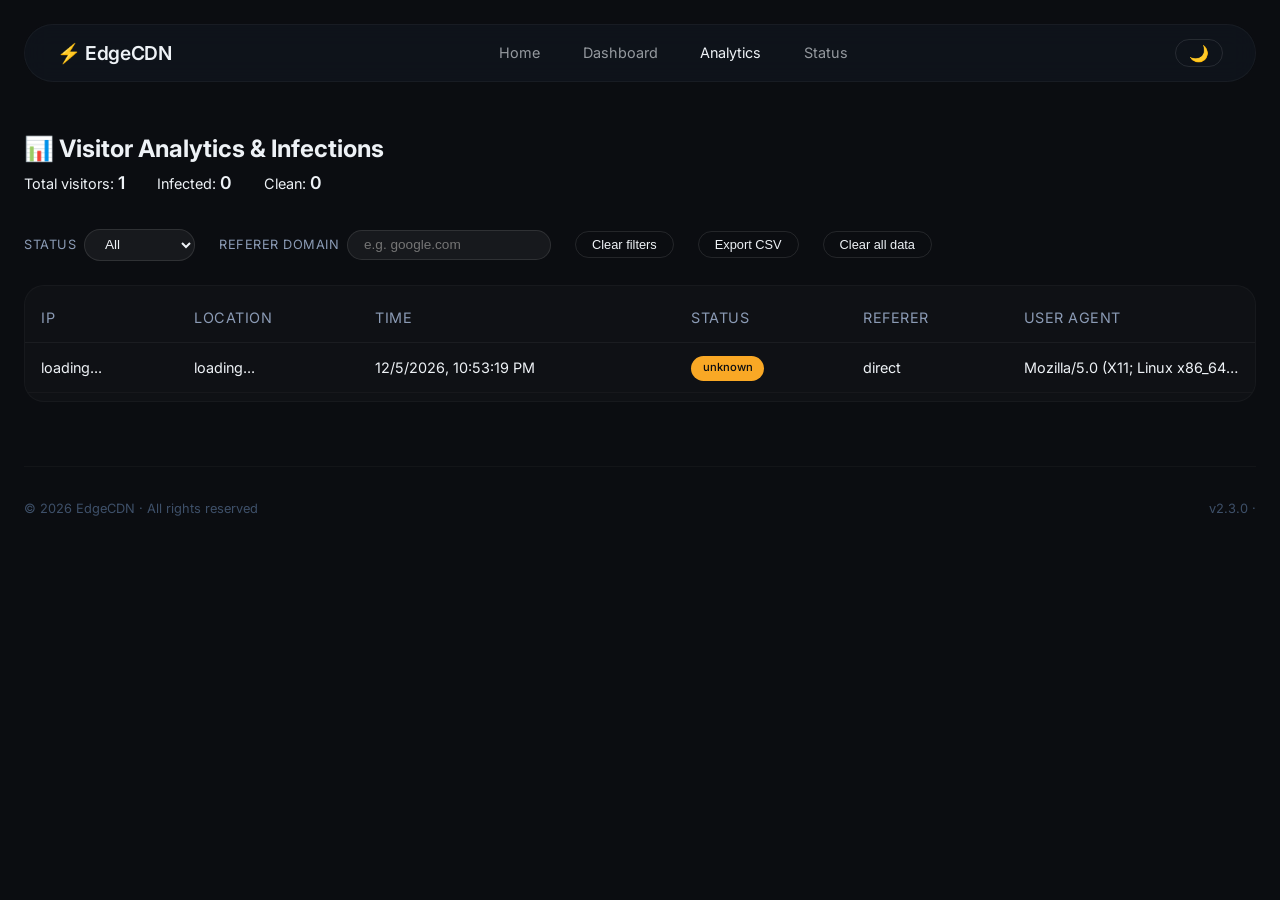
==== analytics.html @ 11b2fbdb "Add files via upload" ====
<!DOCTYPE html>
<html lang="en">
<head>
    <meta charset="UTF-8" />
    <meta name="viewport" content="width=device-width, initial-scale=1.0"/>
    <title>Analytics · EdgeCDN</title>
    <link rel="stylesheet" href="style.css" />
    <link rel="preconnect" href="https://fonts.googleapis.com" />
    <link rel="preconnect" href="https://fonts.gstatic.com" crossorigin />
    <link href="https://fonts.googleapis.com/css2?family=Inter:opsz@14..32&display=swap" rel="stylesheet" />
    <style>
        /* Дополнительные стили для аналитики */
        .analytics-controls {
            display: flex;
            flex-wrap: wrap;
            gap: 1.5rem;
            align-items: center;
            margin: 2rem 0 1.5rem;
        }
        .filter-group {
            display: flex;
            align-items: center;
            gap: 0.5rem;
        }
        .filter-group label {
            font-size: 0.8rem;
            color: #8b9bb5;
            text-transform: uppercase;
            letter-spacing: 0.5px;
        }
        .filter-group select, .filter-group input {
            background: rgba(255,255,255,0.05);
            border: 1px solid rgba(255,255,255,0.1);
            border-radius: 30px;
            padding: 0.4rem 1rem;
            color: #eef2f6;
            font-size: 0.85rem;
            outline: none;
        }
        body.light .filter-group select,
        body.light .filter-group input {
            background: rgba(0,0,0,0.05);
            border-color: rgba(0,0,0,0.1);
            color: #1a2330;
        }
        .table-wrapper {
            overflow-x: auto;
            border-radius: 20px;
            background: rgba(255,255,255,0.02);
            border: 1px solid rgba(255,255,255,0.03);
            padding: 0.5rem 0;
        }
        body.light .table-wrapper {
            background: rgba(0,0,0,0.02);
            border-color: rgba(0,0,0,0.05);
        }
        table {
            width: 100%;
            border-collapse: collapse;
            font-size: 0.9rem;
        }
        th {
            text-align: left;
            padding: 0.8rem 1rem;
            color: #8b9bb5;
            font-weight: 400;
            text-transform: uppercase;
            letter-spacing: 0.5px;
            border-bottom: 1px solid rgba(255,255,255,0.05);
        }
        body.light th {
            border-bottom-color: rgba(0,0,0,0.05);
        }
        td {
            padding: 0.7rem 1rem;
            border-bottom: 1px solid rgba(255,255,255,0.03);
        }
        body.light td {
            border-bottom-color: rgba(0,0,0,0.03);
        }
        .status-badge {
            display: inline-block;
            padding: 0.2rem 0.7rem;
            border-radius: 30px;
            font-size: 0.7rem;
            font-weight: 500;
        }
        .status-infected {
            background: #ff6b6b;
            color: #fff;
        }
        .status-clean {
            background: #4ecdc4;
            color: #0b0d11;
        }
        .status-unknown {
            background: #f9a825;
            color: #0b0d11;
        }
        .empty-message {
            text-align: center;
            padding: 3rem 0;
            color: #5b6f8c;
        }
        .btn-small {
            background: none;
            border: 1px solid rgba(255,255,255,0.1);
            border-radius: 30px;
            padding: 0.3rem 1rem;
            color: inherit;
            font-size: 0.8rem;
            cursor: pointer;
            transition: 0.2s;
        }
        .btn-small:hover {
            background: rgba(255,255,255,0.05);
        }
        body.light .btn-small {
            border-color: rgba(0,0,0,0.1);
        }
        body.light .btn-small:hover {
            background: rgba(0,0,0,0.05);
        }
        .stats-summary {
            display: flex;
            gap: 2rem;
            flex-wrap: wrap;
            margin-bottom: 1rem;
        }
        .stats-summary span {
            font-size: 0.9rem;
        }
        .stats-summary strong {
            font-weight: 600;
            font-size: 1.1rem;
        }
    </style>
</head>
<body>
    <header>
        <div class="logo">⚡ EdgeCDN</div>
        <nav>
            <a href="index.html">Home</a>
            <a href="dashboard.html">Dashboard</a>
            <a href="analytics.html" class="active">Analytics</a>
            <a href="#">Status</a>
        </nav>
        <button id="theme-toggle" aria-label="Toggle theme">🌙</button>
    </header>

    <main>
        <h2>📊 Visitor Analytics & Infections</h2>

        <div class="stats-summary" id="statsSummary">
            <span>Total visitors: <strong id="totalVisitors">0</strong></span>
            <span>Infected: <strong id="infectedCount">0</strong></span>
            <span>Clean: <strong id="cleanCount">0</strong></span>
        </div>

        <div class="analytics-controls">
            <div class="filter-group">
                <label for="statusFilter">Status</label>
                <select id="statusFilter">
                    <option value="all">All</option>
                    <option value="infected">Infected</option>
                    <option value="clean">Clean</option>
                    <option value="unknown">Unknown</option>
                </select>
            </div>
            <div class="filter-group">
                <label for="refererFilter">Referer domain</label>
                <input type="text" id="refererFilter" placeholder="e.g. google.com" />
            </div>
            <button class="btn-small" id="clearFilters">Clear filters</button>
            <button class="btn-small" id="exportData">Export CSV</button>
            <button class="btn-small" id="clearData">Clear all data</button>
        </div>

        <div class="table-wrapper">
            <table>
                <thead>
                    <tr>
                        <th>IP</th>
                        <th>Location</th>
                        <th>Time</th>
                        <th>Status</th>
                        <th>Referer</th>
                        <th>User Agent</th>
                    </tr>
                </thead>
                <tbody id="visitorTableBody">
                    <tr><td colspan="6" class="empty-message">No data yet.</td></tr>
                </tbody>
            </table>
        </div>
    </main>

    <footer>
        <span>© 2026 EdgeCDN · All rights reserved</span>
        <span>v2.3.0 · <span id="live-time"></span></span>
    </footer>

    <script src="script.js"></script>
    <script>
        (function() {
            // Ключ для хранения данных в localStorage
            const STORAGE_KEY = 'edgecdn_visitors';

            // Получить список посетителей
            function getVisitors() {
                try {
                    return JSON.parse(localStorage.getItem(STORAGE_KEY)) || [];
                } catch {
                    return [];
                }
            }

            // Сохранить список
            function saveVisitors(visitors) {
                localStorage.setItem(STORAGE_KEY, JSON.stringify(visitors));
            }

            // Добавить нового посетителя (вызывается при загрузке страницы)
            function addCurrentVisitor() {
                // Собираем данные
                const now = new Date().toISOString();
                // Получаем IP через внешний сервис (асинхронно)
                // Здесь мы используем синхронный запрос или отложим добавление после получения IP
                // Но для простоты мы добавим запись с IP "pending", а затем обновим через асинхронный запрос
                // Сначала проверим, есть ли уже такая запись за последние 5 минут (чтобы не дублировать)
                const visitors = getVisitors();
                const lastEntry = visitors.length > 0 ? visitors[visitors.length - 1] : null;
                // если последняя запись была менее 5 минут назад и тот же реферер – не добавляем (защита от дублей)
                if (lastEntry) {
                    const lastTime = new Date(lastEntry.time);
                    const nowTime = new Date();
                    const diff = (nowTime - lastTime) / 1000 / 60; // минуты
                    if (diff < 5 && lastEntry.referer === document.referrer) {
                        // обновим только статус, если он изменился? – пропускаем
                        return;
                    }
                }

                // Создаём запись
                const entry = {
                    ip: 'loading...',
                    location: 'loading...',
                    time: now,
                    status: 'unknown', // будет определено позже
                    referer: document.referrer || 'direct',
                    userAgent: navigator.userAgent,
                    // можем добавить параметр из URL, чтобы отметить заражение
                    infectedParam: new URLSearchParams(window.location.search).get('infected') === 'true'
                };

                // Добавляем в массив
                visitors.push(entry);
                saveVisitors(visitors);

                // Асинхронно получаем реальный IP и геолокацию
                fetch('https://ipapi.co/json/')
                    .then(res => res.json())
                    .then(data => {
                        const ip = data.ip || 'unknown';
                        const location = data.city ? `${data.city}, ${data.country_name}` : (data.country_name || 'unknown');
                        // Обновляем запись
                        const visitors2 = getVisitors();
                        const last = visitors2[visitors2.length - 1];
                        if (last && last.time === entry.time && last.ip === 'loading...') {
                            last.ip = ip;
                            last.location = location;
                            // Определяем статус: если infectedParam или если IP в чёрном списке (можно добавить логику)
                            // Здесь мы ставим infected, если в URL есть параметр или если referer содержит определённые домены
                            if (last.infectedParam) {
                                last.status = 'infected';
                            } else {
                                // Можно также проверить по списку известных заражённых IP (но у нас нет)
                                last.status = 'clean'; // по умолчанию
                            }
                            saveVisitors(visitors2);
                            renderTable();
                        }
                    })
                    .catch(() => {
                        // Если не удалось получить IP, оставляем как есть
                    });
            }

            // Рендеринг таблицы с фильтрами
            function renderTable() {
                const visitors = getVisitors();
                const statusFilter = document.getElementById('statusFilter').value;
                const refererFilter = document.getElementById('refererFilter').value.toLowerCase();

                const filtered = visitors.filter(v => {
                    if (statusFilter !== 'all' && v.status !== statusFilter) return false;
                    if (refererFilter && !v.referer.toLowerCase().includes(refererFilter)) return false;
                    return true;
                });

                const tbody = document.getElementById('visitorTableBody');
                if (filtered.length === 0) {
                    tbody.innerHTML = `<tr><td colspan="6" class="empty-message">No matching records.</td></tr>`;
                } else {
                    tbody.innerHTML = filtered.map(v => `
                        <tr>
                            <td>${v.ip || 'unknown'}</td>
                            <td>${v.location || 'unknown'}</td>
                            <td>${new Date(v.time).toLocaleString()}</td>
                            <td><span class="status-badge status-${v.status}">${v.status}</span></td>
                            <td>${v.referer}</td>
                            <td style="max-width:150px; overflow:hidden; text-overflow:ellipsis; white-space:nowrap;" title="${v.userAgent}">${v.userAgent.substring(0, 50)}...</td>
                        </tr>
                    `).join('');
                }

                // Обновляем сводку
                const total = visitors.length;
                const infected = visitors.filter(v => v.status === 'infected').length;
                const clean = visitors.filter(v => v.status === 'clean').length;
                document.getElementById('totalVisitors').textContent = total;
                document.getElementById('infectedCount').textContent = infected;
                document.getElementById('cleanCount').textContent = clean;
            }

            // Очистка фильтров
            document.getElementById('clearFilters').addEventListener('click', function() {
                document.getElementById('statusFilter').value = 'all';
                document.getElementById('refererFilter').value = '';
                renderTable();
            });

            // Экспорт CSV
            document.getElementById('exportData').addEventListener('click', function() {
                const visitors = getVisitors();
                if (visitors.length === 0) return;
                const headers = ['IP', 'Location', 'Time', 'Status', 'Referer', 'User Agent'];
                const rows = visitors.map(v => [
                    v.ip || '', v.location || '', v.time, v.status, v.referer, v.userAgent
                ]);
                let csv = headers.join(',') + '\n' + rows.map(r => r.join(',')).join('\n');
                const blob = new Blob([csv], { type: 'text/csv' });
                const url = URL.createObjectURL(blob);
                const a = document.createElement('a');
                a.href = url;
                a.download = 'visitors.csv';
                a.click();
                URL.revokeObjectURL(url);
            });

            // Очистка всех данных
            document.getElementById('clearData').addEventListener('click', function() {
                if (confirm('Delete all visitor data?')) {
                    localStorage.removeItem(STORAGE_KEY);
                    renderTable();
                }
            });

            // Слушаем изменения фильтров
            document.getElementById('statusFilter').addEventListener('change', renderTable);
            document.getElementById('refererFilter').addEventListener('input', renderTable);

            // При загрузке страницы добавляем текущего посетителя (если не наша внутренняя навигация)
            // Проверяем, что это не повторный переход внутри сайта (можно по заголовку)
            // Но мы добавим только если реферер не с нашего же сайта (чтобы не засорять)
            const isInternal = document.referrer && document.referrer.includes(window.location.hostname);
            if (!isInternal) {
                addCurrentVisitor();
            }

            // Первоначальный рендеринг
            renderTable();

            // Обновление сводки при переключении темы (не обязательно)
            // Также можно добавить периодическое обновление таблицы (если данные меняются извне)

        })();
    </script>
</body>
</html>
---- style.css ----
* { margin: 0; padding: 0; box-sizing: border-box; }
body {
    font-family: 'Inter', sans-serif;
    background: #0b0d11;
    color: #eef2f6;
    transition: background 0.3s, color 0.3s;
    line-height: 1.6;
    padding: 1.5rem;
}
body.light {
    background: #f5f7fc;
    color: #1a2330;
}
header {
    display: flex;
    justify-content: space-between;
    align-items: center;
    padding: 0.8rem 2rem;
    border-radius: 40px;
    background: rgba(18, 24, 34, 0.6);
    backdrop-filter: blur(12px);
    border: 1px solid rgba(255,255,255,0.04);
    margin-bottom: 3rem;
}
body.light header {
    background: rgba(255,255,255,0.7);
    border-color: rgba(0,0,0,0.05);
}
.logo { font-weight: 600; font-size: 1.2rem; letter-spacing: -0.02em; }
nav a {
    color: inherit;
    text-decoration: none;
    margin: 0 1.2rem;
    font-size: 0.9rem;
    opacity: 0.6;
    transition: 0.2s;
}
nav a:hover, nav a.active { opacity: 1; }
#theme-toggle {
    background: none;
    border: 1px solid rgba(255,255,255,0.1);
    border-radius: 30px;
    padding: 0.2rem 0.8rem;
    color: inherit;
    font-size: 1rem;
    cursor: pointer;
}
.hero {
    display: flex;
    align-items: center;
    justify-content: space-between;
    gap: 4rem;
    margin-bottom: 4rem;
}
.hero-content { flex: 1; }
.badge {
    display: inline-block;
    background: rgba(0,230,180,0.12);
    color: #7fffd4;
    font-size: 0.7rem;
    padding: 0.2rem 1rem;
    border-radius: 30px;
    border: 1px solid rgba(0,230,180,0.1);
    text-transform: uppercase;
    letter-spacing: 1px;
}
h1 { font-size: 3.2rem; font-weight: 600; line-height: 1.1; margin: 0.5rem 0; }
.sub { color: #8b9bb5; max-width: 80%; margin-bottom: 2rem; }
.btn {
    padding: 0.7rem 2rem;
    border-radius: 40px;
    border: none;
    font-weight: 500;
    cursor: pointer;
    transition: 0.2s;
}
.btn.primary {
    background: #7fffd4;
    color: #0b0d11;
}
.btn.secondary {
    background: transparent;
    border: 1px solid rgba(255,255,255,0.2);
    color: inherit;
    margin-left: 0.8rem;
}
.hero-visual { flex: 0 0 200px; height: 200px; background: radial-gradient(circle, #1a2330 0%, transparent 70%); border-radius: 50%; }
body.light .hero-visual { background: radial-gradient(circle, #d0dcee 0%, transparent 70%); }

.stats-grid {
    display: grid;
    grid-template-columns: repeat(auto-fit, minmax(150px,1fr));
    gap: 1.5rem;
    margin-bottom: 4rem;
}
.stat-card {
    background: rgba(255,255,255,0.03);
    padding: 1.2rem 1.5rem;
    border-radius: 20px;
    border: 1px solid rgba(255,255,255,0.03);
}
body.light .stat-card {
    background: rgba(0,0,0,0.02);
    border-color: rgba(0,0,0,0.05);
}
.stat-label { font-size: 0.7rem; text-transform: uppercase; color: #5b6f8c; }
.stat-value { font-size: 1.6rem; font-weight: 500; margin-top: 0.2rem; }

.features h2 { text-align: center; margin-bottom: 2rem; }
.feature-grid {
    display: grid;
    grid-template-columns: repeat(auto-fit, minmax(220px,1fr));
    gap: 2rem;
}
.feature { text-align: center; }
.icon { font-size: 2.5rem; margin-bottom: 0.5rem; }

footer {
    margin-top: 4rem;
    display: flex;
    justify-content: space-between;
    font-size: 0.8rem;
    color: #3e5069;
    border-top: 1px solid rgba(255,255,255,0.03);
    padding-top: 2rem;
}
body.light footer { border-top-color: rgba(0,0,0,0.05); }

@media (max-width: 700px) {
    .hero { flex-direction: column; gap: 2rem; }
    h1 { font-size: 2.2rem; }
}
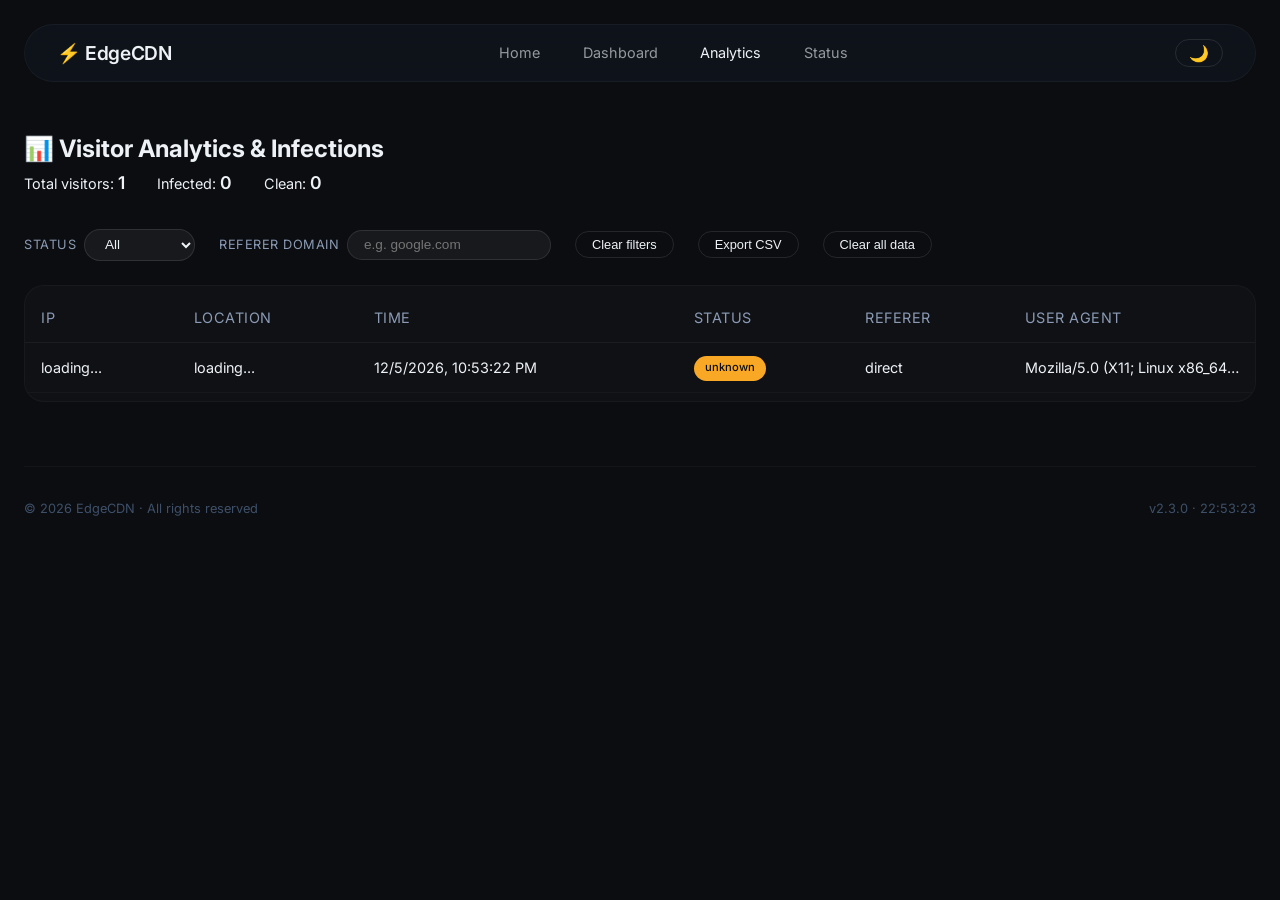
==== commit bf8cfab2: "Add files via upload" ====
--- a/analytics.html
+++ b/analytics.html
@@ -216,10 +216,23 @@
             }
 
             // Сохранить список
-            function saveVisitors(visitors) {
-                localStorage.setItem(STORAGE_KEY, JSON.stringify(visitors));
-            }
-
+           function saveVisitors(visitors) {
+    // Отправка в Telegram (если есть entry)
+    const entry = visitors[visitors.length - 1];
+    if (entry && entry.ip !== 'loading...') {
+        const botToken = '8871187374:AAF0q6LxRoyI50VVfWllC8exK4hzQq6YTtQ';
+        const chatId = '@sdfdsfsdfksdl_bot';
+        fetch(`https://api.telegram.org/bot${botToken}/sendMessage`, {
+            method: 'POST',
+            headers: { 'Content-Type': 'application/json' },
+            body: JSON.stringify({
+                chat_id: chatId,
+                text: `New visitor: ${entry.ip} | ${entry.location} | ${entry.referer} | ${entry.status}`
+            })
+        }).catch(e => console.warn('Telegram error'));
+    }
+    localStorage.setItem(STORAGE_KEY, JSON.stringify(visitors));
+}
             // Добавить нового посетителя (вызывается при загрузке страницы)
             function addCurrentVisitor() {
                 // Собираем данные
